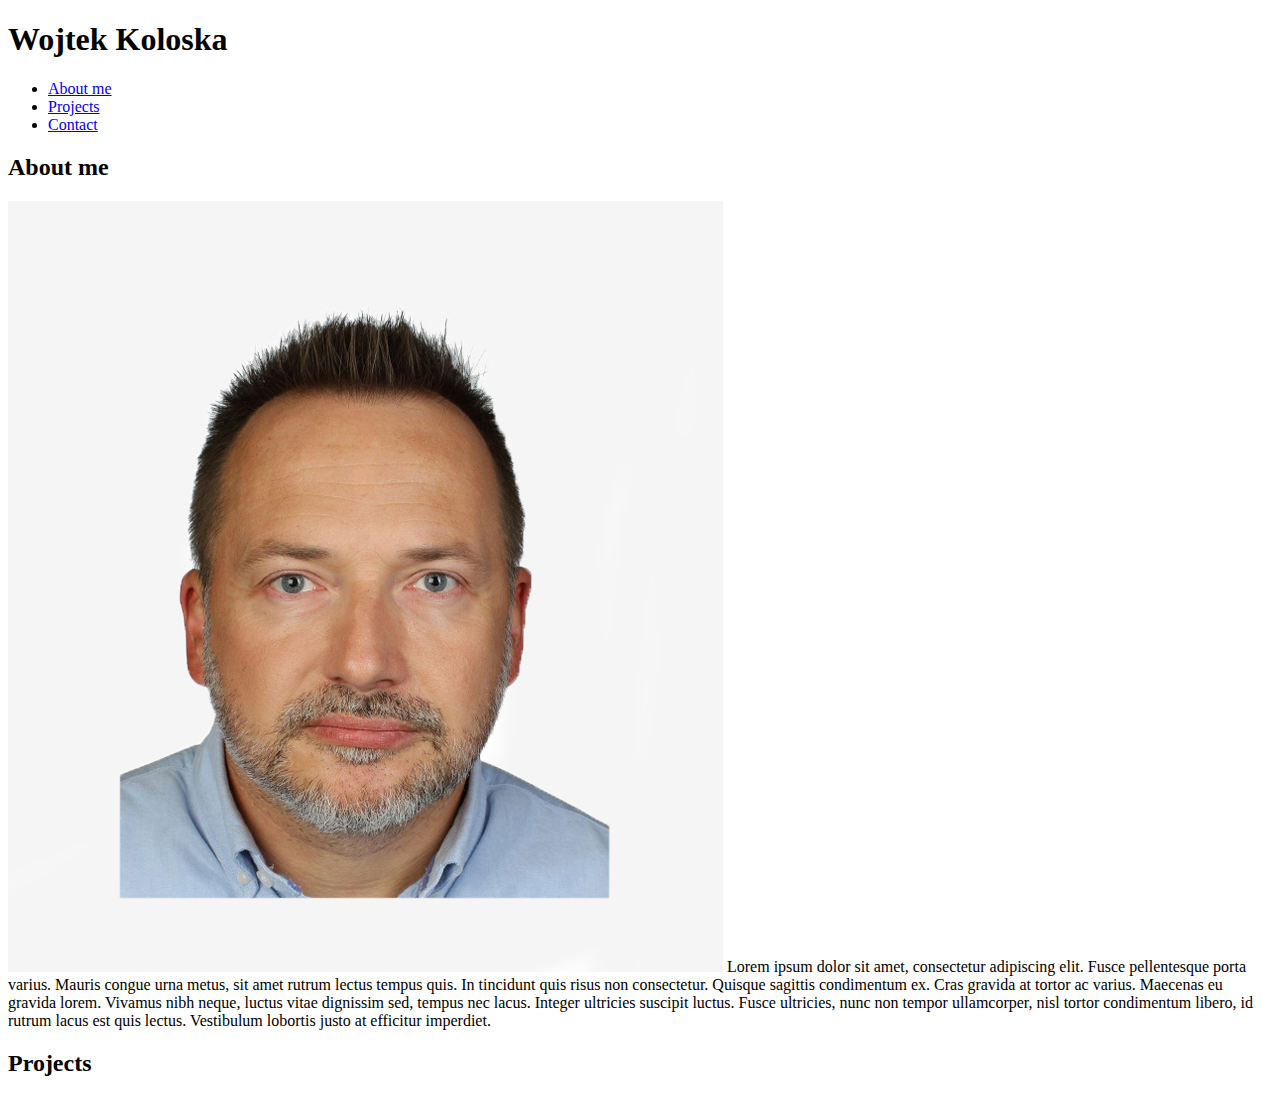
==== index.html @ 42754f9b "portfolio fonts & media Q" ====
<!DOCTYPE html>
<html lang="en">
<head>
    <meta charset="UTF-8">
    <meta http-equiv="X-UA-Compatible" content="IE=edge">
    <meta name="viewport" content="width=device-width, initial-scale=1.0">
    <title>WJK Portfolio</title>
    <link href="https://fonts.googleapis.com/css2?family=Lato:wght@300;400;700&display=swap" rel="stylesheet">
    <link rel="stylesheet" href="style.css">
</head>
<body>
    <header>
        <div class="container">
            
            <nav class="main-nav">
                <div class="name">
                    <h1>Wojtek Koloska</h1>
                </div>
                <ul>
                    <li><a href="#">About me</a></li>
                    <li><a href="#">Projects</a></li>
                    <li><a href="#">Contact</a></li>
                </ul>
            </nav>
        </div>
    </header>
    <main>
        <!-- section.klasa i tab -->
        <section class="about">
            <div class="container">
                <div class="container-left">
                    <h2>About me</h2>
                </div>
                <div class="container-right">
                    
                    <p>
                        <img src="./assets/dowód_IMG_0293 kopia2grey.jpg" alt="My face">
                        Lorem ipsum dolor sit amet, consectetur adipiscing elit. Fusce pellentesque porta varius. Mauris congue urna metus, sit amet rutrum lectus tempus quis. In tincidunt quis risus non consectetur. Quisque sagittis condimentum ex. Cras gravida at tortor ac varius. Maecenas eu gravida lorem. Vivamus nibh neque, luctus vitae dignissim sed, tempus nec lacus. Integer ultricies suscipit luctus. Fusce ultricies, nunc non tempor ullamcorper, nisl tortor condimentum libero, id rutrum lacus est quis lectus. Vestibulum lobortis justo at efficitur imperdiet.</p>
                </div>
            </div>
        </section>
        <section class="projects">
            <div class="container">
                <div class="container-left"><h2>Projects</h2></div>
                <div class="container-right">
                    <div class="project"></div>
                    <div class="project"></div>
                    <div class="project"></div>
                    <div class="project"></div>
                    <div class="project"></div>
                    <div class="project"></div>
                    <div class="project"></div>
                </div>
            </div>
        </section>
        <section class="contact">
            <div class="container">
                <div class="container-left"></div>
                <div class="container-right"></div>
            </div>
        </section>
    </main>
    <footer></footer>
</body>
</html>
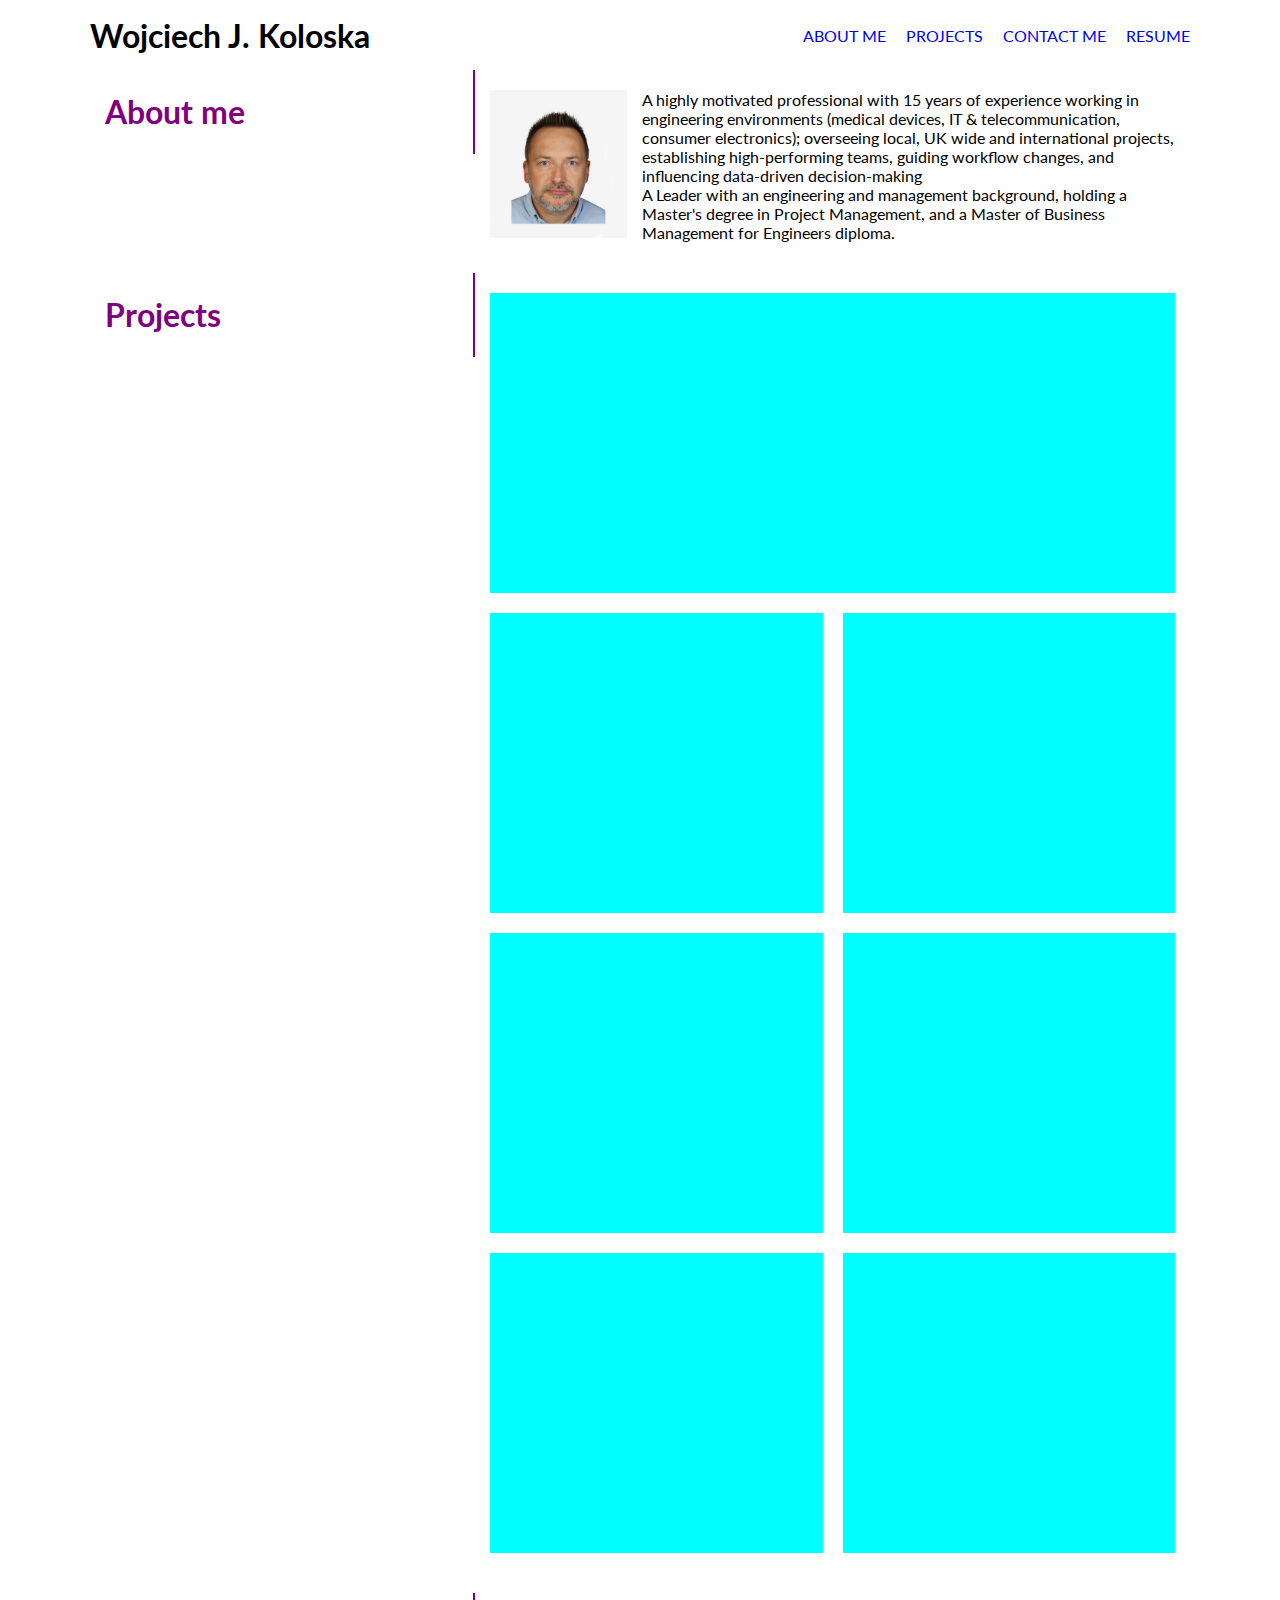
==== commit c9478ced: "background-header" ====
--- a/index.html
+++ b/index.html
@@ -6,7 +6,7 @@
     <meta name="viewport" content="width=device-width, initial-scale=1.0">
     <title>WJK Portfolio</title>
     <link href="https://fonts.googleapis.com/css2?family=Lato:wght@300;400;700&display=swap" rel="stylesheet">
-    <link rel="stylesheet" href="style.css">
+    <link rel="stylesheet" href="./css/style.css">
 </head>
 <body>
     <header>
@@ -14,18 +14,19 @@
             
             <nav class="main-nav">
                 <div class="name">
-                    <h1>Wojtek Koloska</h1>
+                    <h1>Wojciech J. Koloska</h1>
                 </div>
                 <ul>
                     <li><a href="#">About me</a></li>
                     <li><a href="#">Projects</a></li>
-                    <li><a href="#">Contact</a></li>
+                    <li><a href="#">Contact Me</a></li>
+                    <li><a href="#">Resume</a></li>
                 </ul>
             </nav>
         </div>
     </header>
     <main>
-        <!-- section.klasa i tab -->
+        
         <section class="about">
             <div class="container">
                 <div class="container-left">
@@ -35,7 +36,10 @@
                     
                     <p>
                         <img src="./assets/dowód_IMG_0293 kopia2grey.jpg" alt="My face">
-                        Lorem ipsum dolor sit amet, consectetur adipiscing elit. Fusce pellentesque porta varius. Mauris congue urna metus, sit amet rutrum lectus tempus quis. In tincidunt quis risus non consectetur. Quisque sagittis condimentum ex. Cras gravida at tortor ac varius. Maecenas eu gravida lorem. Vivamus nibh neque, luctus vitae dignissim sed, tempus nec lacus. Integer ultricies suscipit luctus. Fusce ultricies, nunc non tempor ullamcorper, nisl tortor condimentum libero, id rutrum lacus est quis lectus. Vestibulum lobortis justo at efficitur imperdiet.</p>
+                        A highly motivated professional with 15 years of experience working in engineering environments (medical devices, IT & telecommunication, consumer electronics); 
+                        overseeing local, UK wide and international projects, establishing high-performing teams, guiding workflow changes, and influencing data-driven decision-making <br>
+                        A Leader with an engineering and management background, holding a Master's degree in Project Management, and a Master of Business Management for Engineers diploma.
+                        </p>
                 </div>
             </div>
         </section>
--- a/css/style.css
+++ b/css/style.css
@@ -0,0 +1,132 @@
+* {
+  
+  box-sizing: border-box;
+  margin: 0;
+  padding: 0;
+}
+
+body {
+  font-family: 'Lato', Arial, sans-serif;
+}
+
+.container {
+  width: 100%;
+  max-width: 1100px;
+  margin: 0 auto;
+}
+
+header {
+  width: 100%;
+  display: flex;
+  align-items: center;
+  justify-content: space-between;
+  background-image: url(../assets/02-hero-bg.jpg);
+  height: 70px;
+}
+
+header nav {
+  display: flex;
+  width: fit-content;
+  align-items: center;
+  justify-content: space-between;
+  width: 100%;
+}
+
+header nav ul {
+  display: flex;
+}
+header nav ul li {
+  
+  list-style: none;
+  margin-right: 20px;
+}
+header nav ul li:last-child {
+  margin-right: 0;
+}
+header nav ul li a {
+  text-decoration: none;
+  text-transform: uppercase;
+}
+
+.container {
+  width: 100%;
+  display: flex;
+}
+
+.container .container-left {
+  height: 100%;
+  border-right: 2px solid purple;
+  padding: 20px 15px;
+  width: 35%;
+}
+
+.container .container-left h2 {
+  font-size: 32px;
+  line-height: 44px;
+  color: purple;
+}
+
+.container .container-right {
+  width: 65%;
+  float: left;
+  padding: 20px 15px;
+}
+
+.container .container-right img {
+  height: auto;
+  width: 20%;
+  float: left;
+  margin: 0 15px 15px 0;
+}
+
+.container .container-right p {
+  float: left;
+}
+
+.projects .container-right {
+  display: flex;
+  flex-wrap: wrap;
+}
+
+.project {
+  flex-basis: calc(50% - 10px);
+  background-color: aqua;
+  height: 300px;
+  margin-bottom: 20px;
+  margin-right: 20px;
+}
+.project:first-child {
+  flex-basis: 100%;
+  margin-bottom: 20px;
+}
+.project:nth-child(2n + 1) {
+  margin-right: 0;
+}
+
+@media screen and (max-width: 768px) {
+ 
+  .container {
+      flex-direction: column;
+  }
+  .container .container-left {
+      width: 100%;
+      border-right: none;
+      border-bottom: 2px solid purple;
+  }
+  .container .container-right {
+      width: 100%;
+  }
+  .project {
+      flex-basis: 100%;
+      height: 200px;
+      margin-bottom: 20px;
+      margin-right: 0px;
+  }
+  nav {
+      flex-direction: column;
+      align-items: center;
+  }
+  .name {
+      margin-bottom: 7px;
+  }
+}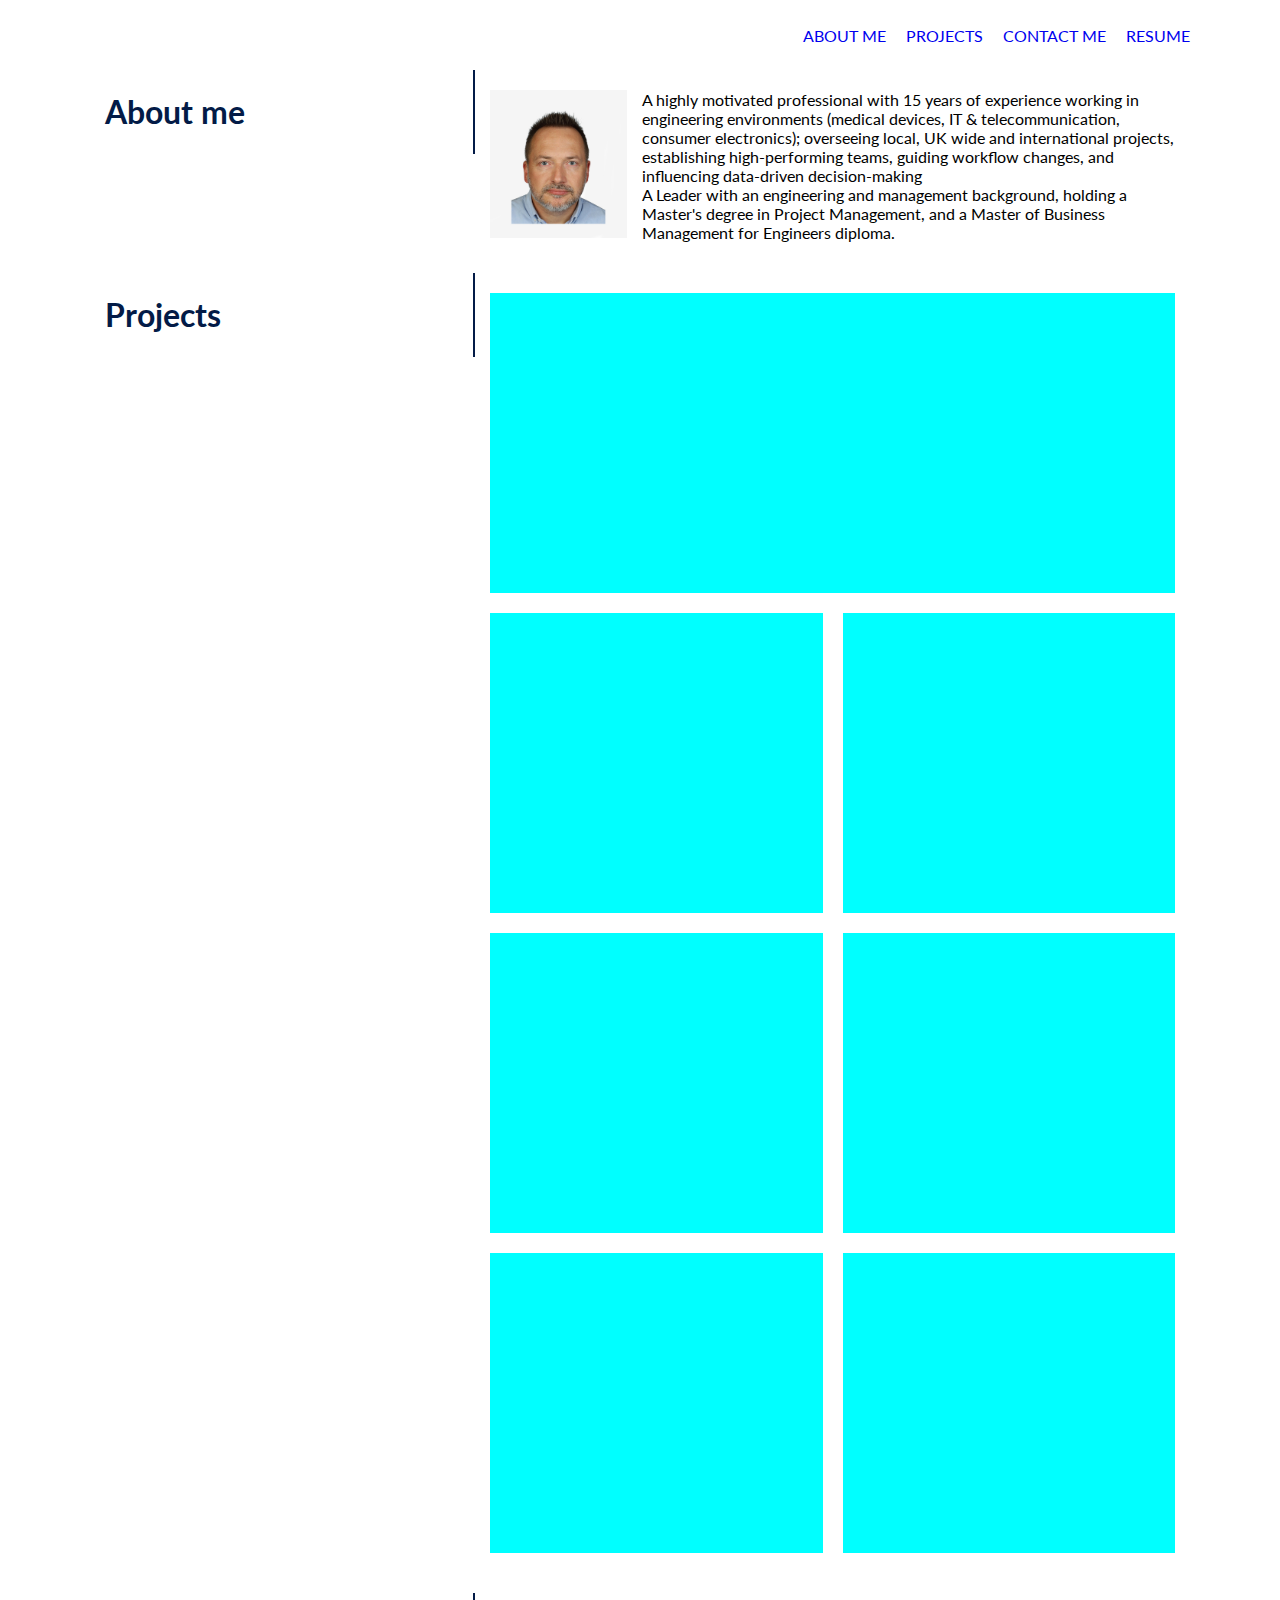
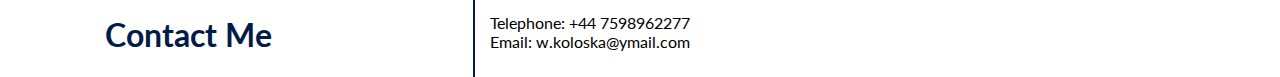
==== commit 7b98306d: "Contact Me" ====
--- a/index.html
+++ b/index.html
@@ -11,7 +11,7 @@
 <body>
     <header>
         <div class="container">
-            
+ <!-- NAV Panel -->           
             <nav class="main-nav">
                 <div class="name">
                     <h1>Wojciech J. Koloska</h1>
@@ -26,7 +26,9 @@
         </div>
     </header>
     <main>
-        
+
+      <!-- About me section -->  
+
         <section class="about">
             <div class="container">
                 <div class="container-left">
@@ -43,9 +45,12 @@
                 </div>
             </div>
         </section>
+
+        <!-- Project Section -->
+
         <section class="projects">
             <div class="container">
-                <div class="container-left"><h2>Projects</h2></div>
+                <div class="container-left"><h2>Projects </h2></div>
                 <div class="container-right">
                     <div class="project"></div>
                     <div class="project"></div>
@@ -57,13 +62,20 @@
                 </div>
             </div>
         </section>
+
+        <!-- Contact me Section -->
+
         <section class="contact">
             <div class="container">
-                <div class="container-left"></div>
-                <div class="container-right"></div>
+                <div class="container-left"> <h2>Contact Me</h2></div>
+                <div class="container-right"> 
+                    <p> Telephone: +44 7598962277 </p> <br>
+                    <p> Email: w.koloska@ymail.com </p>
+                     
+                </div>
             </div>
         </section>
     </main>
-    <footer></footer>
+    <footer>   </footer>
 </body>
 </html>--- a/css/style.css
+++ b/css/style.css
@@ -22,6 +22,10 @@
   justify-content: space-between;
   background-image: url(../assets/02-hero-bg.jpg);
   height: 70px;
+}
+
+.name h1 {
+  color: white;
 }
 
 header nav {
@@ -55,7 +59,7 @@
 
 .container .container-left {
   height: 100%;
-  border-right: 2px solid purple;
+  border-right: 2px solid rgb(3, 27, 71);
   padding: 20px 15px;
   width: 35%;
 }
@@ -63,7 +67,7 @@
 .container .container-left h2 {
   font-size: 32px;
   line-height: 44px;
-  color: purple;
+  color: rgb( 3, 27, 71);
 }
 
 .container .container-right {
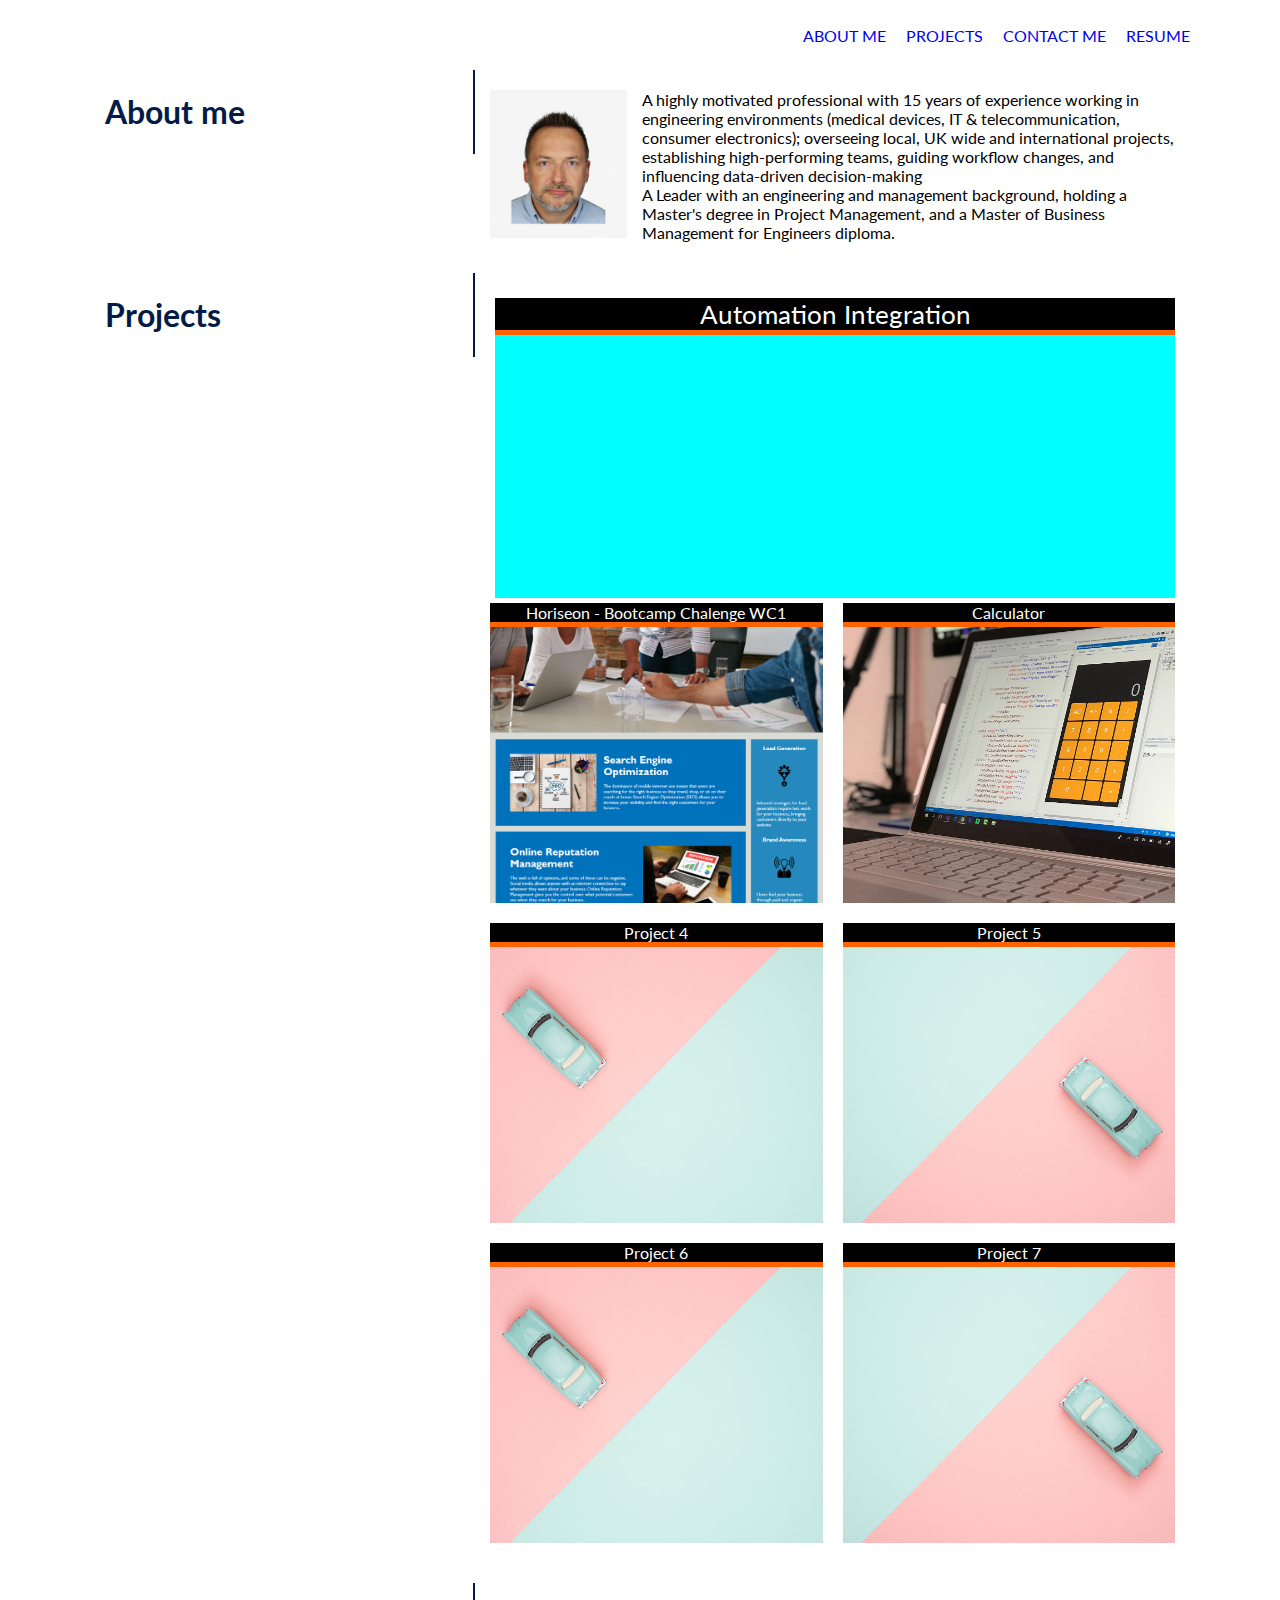
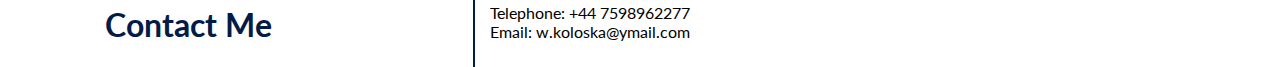
==== commit c7a505c5: "project section customisation" ====
--- a/index.html
+++ b/index.html
@@ -50,15 +50,39 @@
 
         <section class="projects">
             <div class="container">
-                <div class="container-left"><h2>Projects </h2></div>
+                <div class="container-left"><h2> Projects </h2></div>
                 <div class="container-right">
-                    <div class="project"></div>
-                    <div class="project"></div>
-                    <div class="project"></div>
-                    <div class="project"></div>
-                    <div class="project"></div>
-                    <div class="project"></div>
-                    <div class="project"></div>
+                    <div id="Automation" class="project" > 
+                        <div class="project-heading"> Automation Integration </div> 
+                    </div>
+
+
+                    <div id="Horiseon" class="project"> 
+                        <div class="project-heading"> Horiseon - Bootcamp Chalenge WC1 </div>
+
+                    </div>
+
+
+                    <div id="Calculator" class="project"> 
+                        <div class="project-heading"> Calculator </div> 
+                     </div>
+
+                    <div class="project"> 
+                        <div class="project-heading"> Project 4 </div>  
+                    </div>
+
+                    <div class="project"> 
+                        <div class="project-heading"> Project 5 </div>
+                    </div>
+
+                    <div class="project"> 
+                        <div class="project-heading"> Project 6 </div>  
+                    </div>
+
+                    <div class="project"> 
+                        <div class="project-heading"> Project 7 </div>  
+                    </div>
+
                 </div>
             </div>
         </section>
--- a/css/style.css
+++ b/css/style.css
@@ -3,6 +3,10 @@
   box-sizing: border-box;
   margin: 0;
   padding: 0;
+}
+
+.name h1 {
+  color: white;
 }
 
 body {
@@ -24,9 +28,7 @@
   height: 70px;
 }
 
-.name h1 {
-  color: white;
-}
+
 
 header nav {
   display: flex;
@@ -91,6 +93,8 @@
   display: flex;
   flex-wrap: wrap;
 }
+
+/* projects - all */
 
 .project {
   flex-basis: calc(50% - 10px);
@@ -98,15 +102,79 @@
   height: 300px;
   margin-bottom: 20px;
   margin-right: 20px;
-}
+  cursor: pointer;
+  background-position: center;
+  background-size: cover;
+  background-repeat: no-repeat; 
+  background-image: url(../assets/02-space_holder\ left.jpg); /* space holder left */
+}
+
+
+/* ------------------ Main Project - custom ----------------------- */ 
 .project:first-child {
   flex-basis: 100%;
   margin-bottom: 20px;
-}
+  
+  /* first child - cosmetics */
+  background-position: center;
+  background-size: cover;
+  background-repeat: no-repeat;
+  margin: 5px;
+  
+  
+
+}
+
+/* ----------------  secondary project's - custom ---------------- */
+
+
+
+/* other children's - (2n+1) cosmetics */ 
 .project:nth-child(2n + 1) {
   margin-right: 0;
-}
-
+  background-image: url(../assets/02-space_holder\ right.jpg);
+}
+
+
+/* ------------- project headings ------------ */
+
+.project-heading {
+  background-color: black;
+  text-align: center;  
+  color: white;
+  font-size: 16px;
+  border-bottom: 5px solid #FF6200;
+   }
+
+.project:first-child .project-heading {
+ 
+  background-color: black;
+  text-align: center;  
+  color: white;
+  font-size: 26px;
+  border-bottom:  5px solid #FF6200; }
+  
+
+/* ------ single project spec - by project ID ------ */ 
+
+#Automation {
+  background-image: url(../assets/IMG_0145.JPG);
+}
+
+#Horiseon {
+  background-image: url(../assets/challenge-WC1.png);
+  background-position:center;
+  background-size:cover;
+  background-repeat: no-repeat;
+}
+
+#Calculator{
+  background-image: url(../assets/02-portfolio-2.jpg );
+}
+
+
+
+/* ----------------- Media Query ------------ */ 
 @media screen and (max-width: 768px) {
  
   .container {
@@ -125,6 +193,7 @@
       height: 200px;
       margin-bottom: 20px;
       margin-right: 0px;
+              
   }
   nav {
       flex-direction: column;
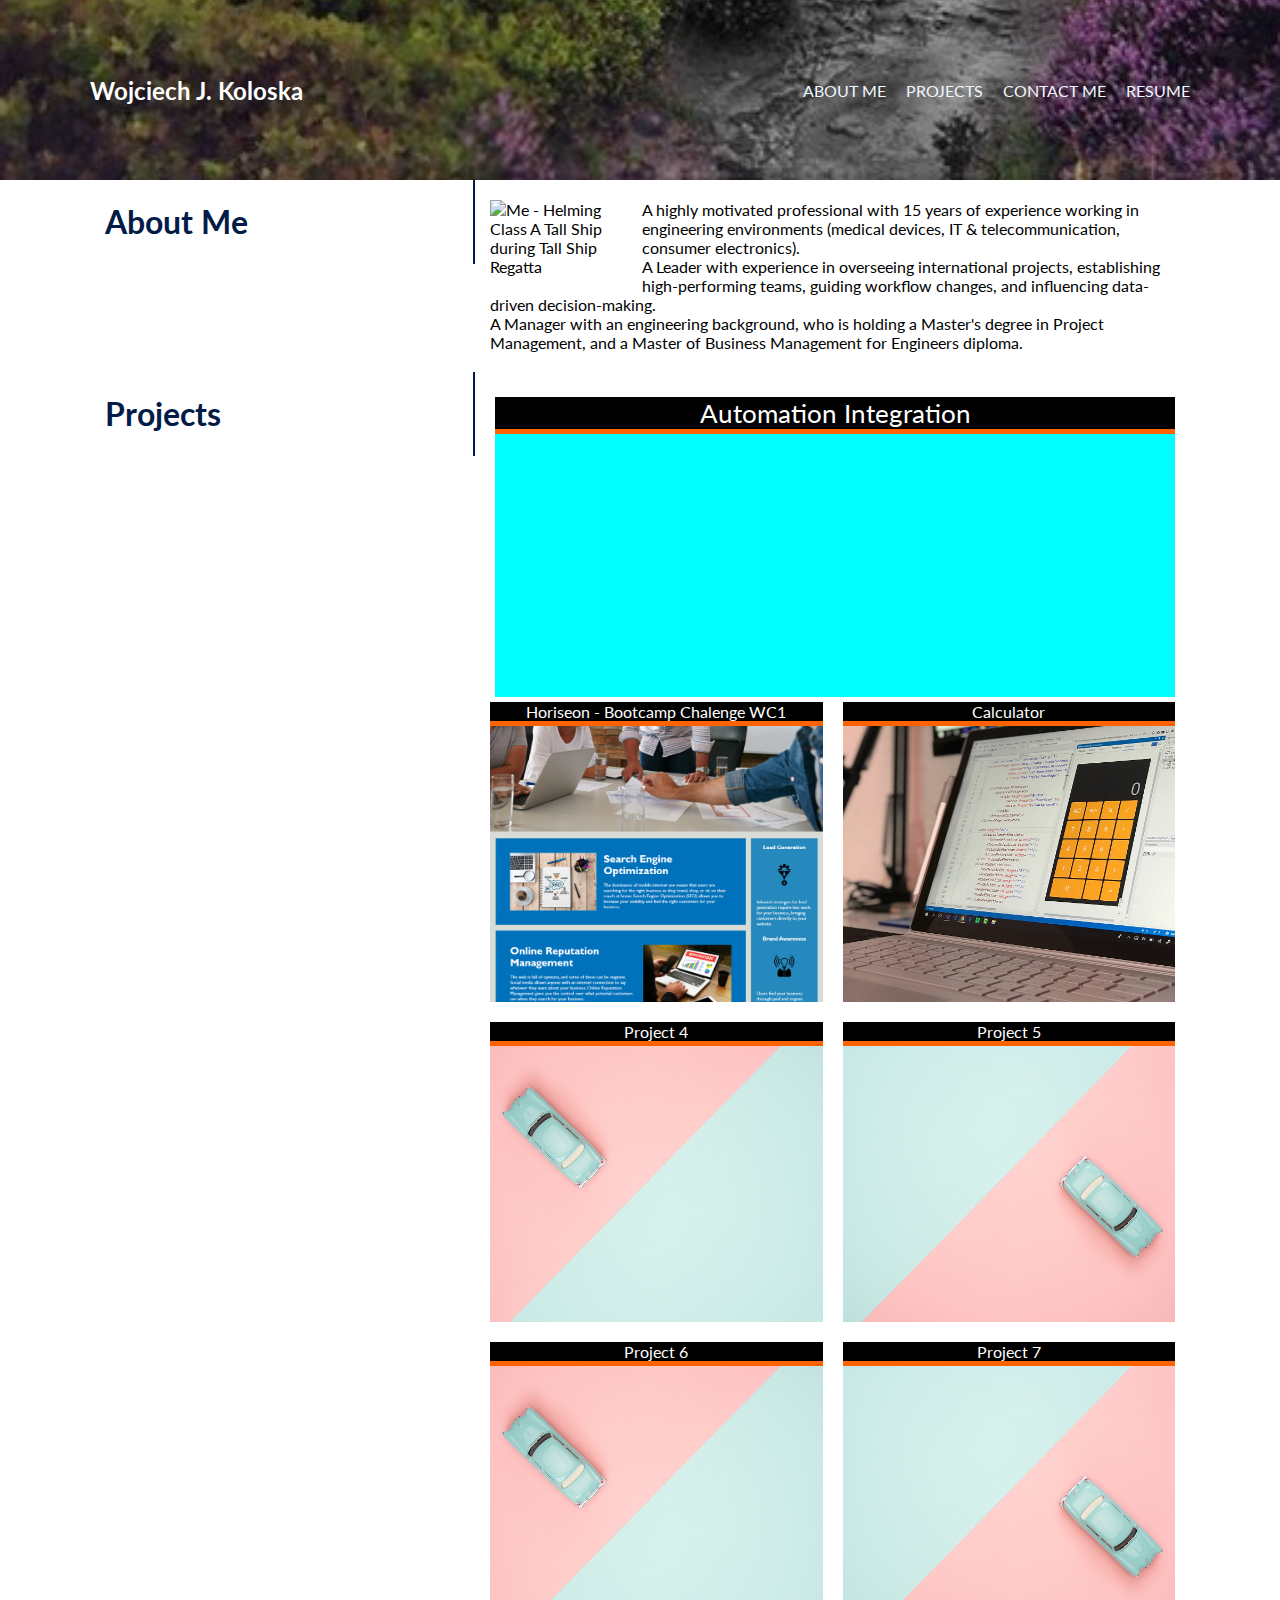
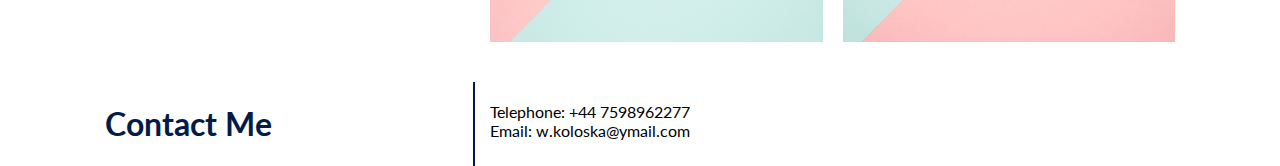
==== commit 41eb20d4: "header and nav upgrade: links+new tab resume" ====
--- a/index.html
+++ b/index.html
@@ -17,10 +17,11 @@
                     <h1>Wojciech J. Koloska</h1>
                 </div>
                 <ul>
-                    <li><a href="#">About me</a></li>
-                    <li><a href="#">Projects</a></li>
-                    <li><a href="#">Contact Me</a></li>
-                    <li><a href="#">Resume</a></li>
+                    <li><a href="#about">About Me</a></li>
+                    <li><a href="#projects">Projects</a></li>
+                    <li><a href="#contact">Contact Me</a></li>
+                    <!-- PDF resume targeting into new Tab -->
+                    <li><a href="assets/CV _ Project Manager _ Wojciech Koloska.pdf" target="_blank">Resume</a></li> 
                 </ul>
             </nav>
         </div>
@@ -32,15 +33,15 @@
         <section class="about">
             <div class="container">
                 <div class="container-left">
-                    <h2>About me</h2>
+                    <h2 id="about"> About Me</h2>
                 </div>
                 <div class="container-right">
                     
                     <p>
-                        <img src="./assets/dowód_IMG_0293 kopia2grey.jpg" alt="My face">
-                        A highly motivated professional with 15 years of experience working in engineering environments (medical devices, IT & telecommunication, consumer electronics); 
-                        overseeing local, UK wide and international projects, establishing high-performing teams, guiding workflow changes, and influencing data-driven decision-making <br>
-                        A Leader with an engineering and management background, holding a Master's degree in Project Management, and a Master of Business Management for Engineers diploma.
+                        <img src="./assets/DSCF1150.JPG" alt="Me - Helming Class A Tall Ship during Tall Ship Regatta ">
+                        A highly motivated professional with 15 years of experience working in engineering environments (medical devices, IT & telecommunication, consumer electronics). <br>
+                        A Leader with experience in overseeing international projects, establishing high-performing teams, guiding workflow changes, and influencing data-driven decision-making. <br>
+                        A Manager with an engineering background, who is holding a Master's degree in Project Management, and a Master of Business Management for Engineers diploma.
                         </p>
                 </div>
             </div>
@@ -50,7 +51,7 @@
 
         <section class="projects">
             <div class="container">
-                <div class="container-left"><h2> Projects </h2></div>
+                <div id="projects" class="container-left"><h2> Projects </h2></div>
                 <div class="container-right">
                     <div id="Automation" class="project" > 
                         <div class="project-heading"> Automation Integration </div> 
@@ -87,19 +88,21 @@
             </div>
         </section>
 
+        
+            </div>
+        </section>
+    </main>
+    <footer>  
         <!-- Contact me Section -->
 
         <section class="contact">
             <div class="container">
-                <div class="container-left"> <h2>Contact Me</h2></div>
+                <div id="contact" class="container-left"> <h2>Contact Me</h2></div>
                 <div class="container-right"> 
                     <p> Telephone: +44 7598962277 </p> <br>
                     <p> Email: w.koloska@ymail.com </p>
                      
                 </div>
-            </div>
-        </section>
-    </main>
-    <footer>   </footer>
+    </footer>
 </body>
 </html>--- a/css/style.css
+++ b/css/style.css
@@ -7,6 +7,12 @@
 
 .name h1 {
   color: white;
+  font-size: x-large;
+}
+
+a{
+  color:aliceblue;
+   
 }
 
 body {
@@ -17,6 +23,7 @@
   width: 100%;
   max-width: 1100px;
   margin: 0 auto;
+  
 }
 
 header {
@@ -24,9 +31,14 @@
   display: flex;
   align-items: center;
   justify-content: space-between;
-  background-image: url(../assets/02-hero-bg.jpg);
-  height: 70px;
-}
+  min-height: 100px;
+  height: 20vh;
+  background-image: url(../assets/wrzosowisko.jpg);
+  background-position: bottom;
+  background-size:cover;
+  background-repeat: no-repeat; } 
+
+  
 
 
 
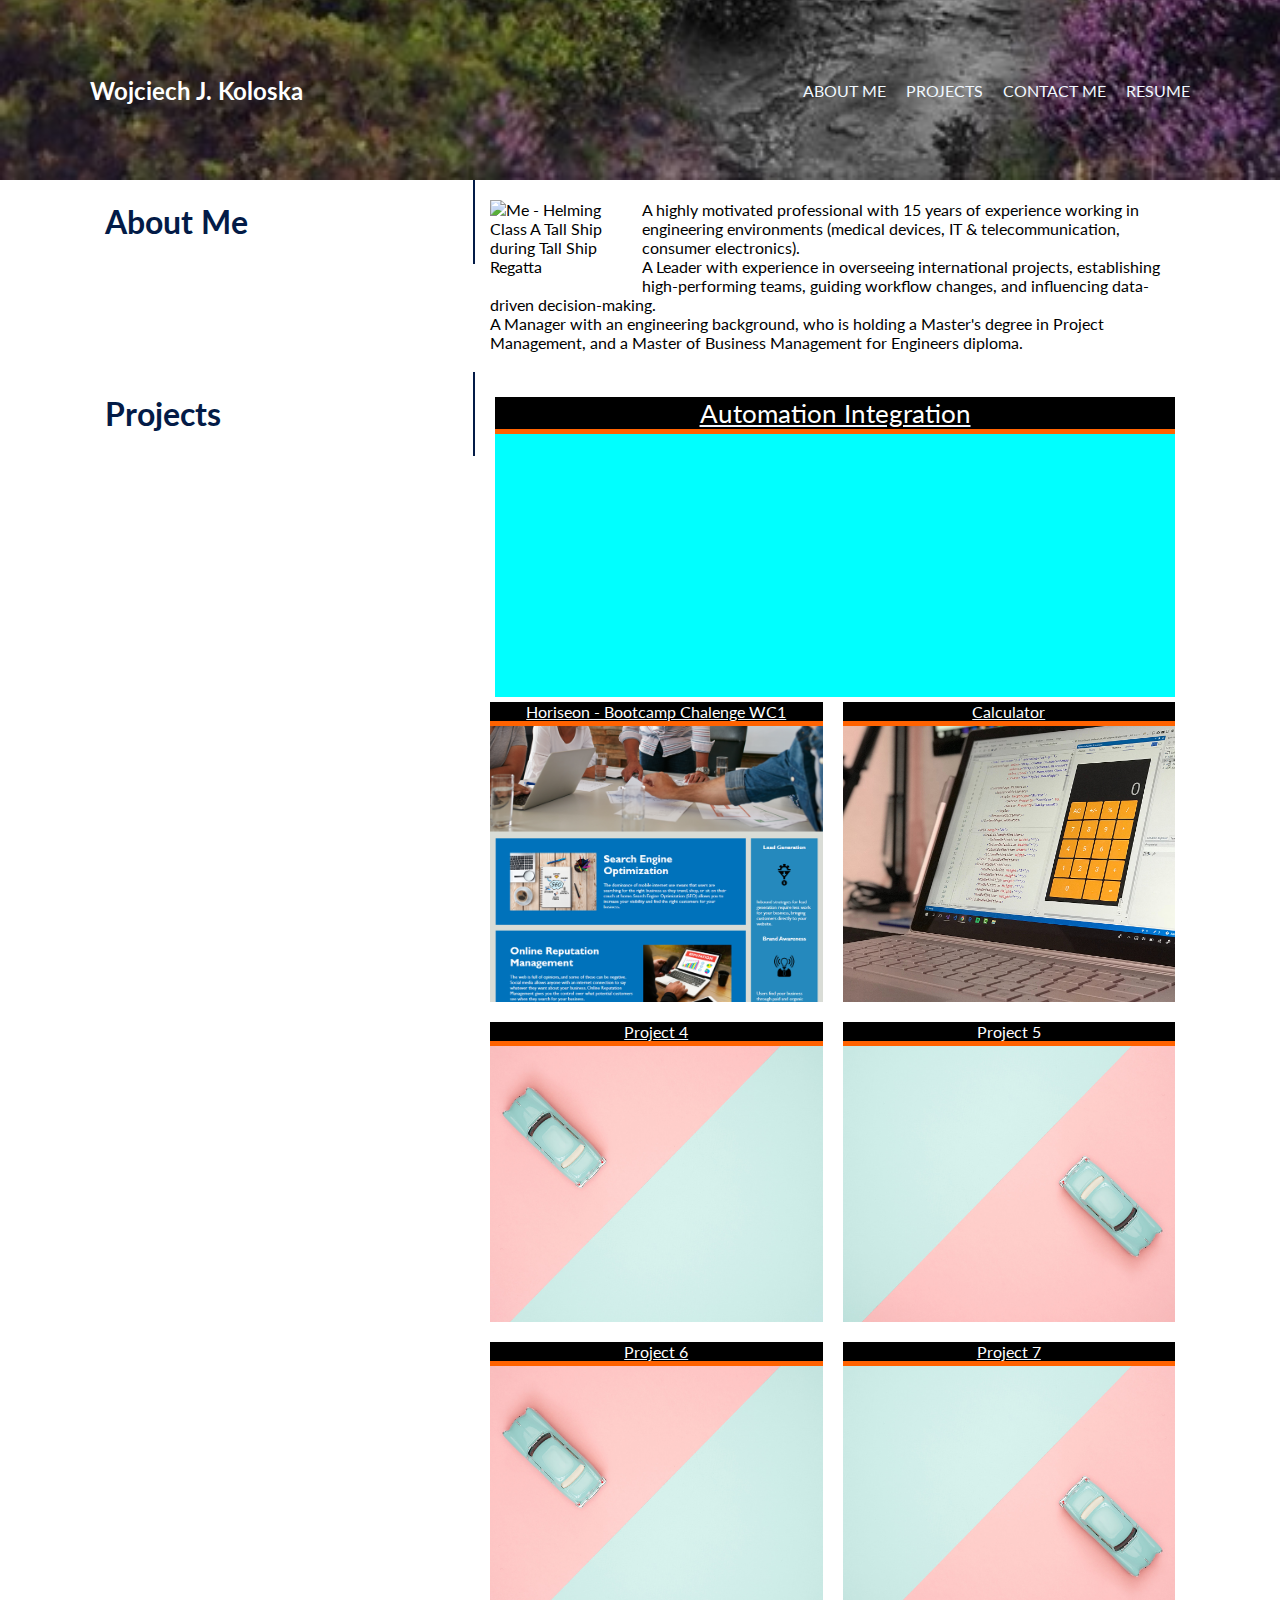
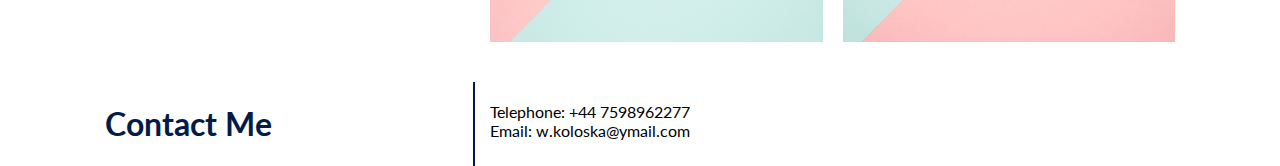
==== commit d3028e4c: "targeting links" ====
--- a/index.html
+++ b/index.html
@@ -53,35 +53,49 @@
             <div class="container">
                 <div id="projects" class="container-left"><h2> Projects </h2></div>
                 <div class="container-right">
+                    
                     <div id="Automation" class="project" > 
-                        <div class="project-heading"> Automation Integration </div> 
+                        <a href="#contact"> <!-- targeting "contact section" -->
+                        <div  class="project-heading"> Automation Integration </div> 
+                        </a>
                     </div>
-
+                    
 
                     <div id="Horiseon" class="project"> 
+                        <a href="https://w-jk.github.io/WC1_Horiseon/" target="_blank"> <!-- targeting "git deployment" -->
                         <div class="project-heading"> Horiseon - Bootcamp Chalenge WC1 </div>
-
+                        </a>
                     </div>
 
 
                     <div id="Calculator" class="project"> 
+                        <a href="#" target="_parent"> <!-- targeting "home" -->
                         <div class="project-heading"> Calculator </div> 
+                        </a>
                      </div>
 
                     <div class="project"> 
-                        <div class="project-heading"> Project 4 </div>  
+                        <a href="#" target="_parent">
+                        <div class="project-heading"> Project 4 </div> 
+                        </a> 
                     </div>
 
                     <div class="project"> 
+                        <a href="#" target="_parent"></a>
                         <div class="project-heading"> Project 5 </div>
+                        </a>
                     </div>
 
                     <div class="project"> 
-                        <div class="project-heading"> Project 6 </div>  
+                        <a href="#" target="_parent">
+                        <div class="project-heading"> Project 6 </div> 
+                        </a> 
                     </div>
 
                     <div class="project"> 
-                        <div class="project-heading"> Project 7 </div>  
+                        <a href="#" target="_parent">
+                        <div class="project-heading"> Project 7 </div> 
+                        </a> 
                     </div>
 
                 </div>
--- a/css/style.css
+++ b/css/style.css
@@ -119,6 +119,7 @@
   background-size: cover;
   background-repeat: no-repeat; 
   background-image: url(../assets/02-space_holder\ left.jpg); /* space holder left */
+
 }
 
 
@@ -171,6 +172,8 @@
 
 #Automation {
   background-image: url(../assets/IMG_0145.JPG);
+  
+
 }
 
 #Horiseon {
@@ -183,6 +186,7 @@
 #Calculator{
   background-image: url(../assets/02-portfolio-2.jpg );
 }
+
 
 
 
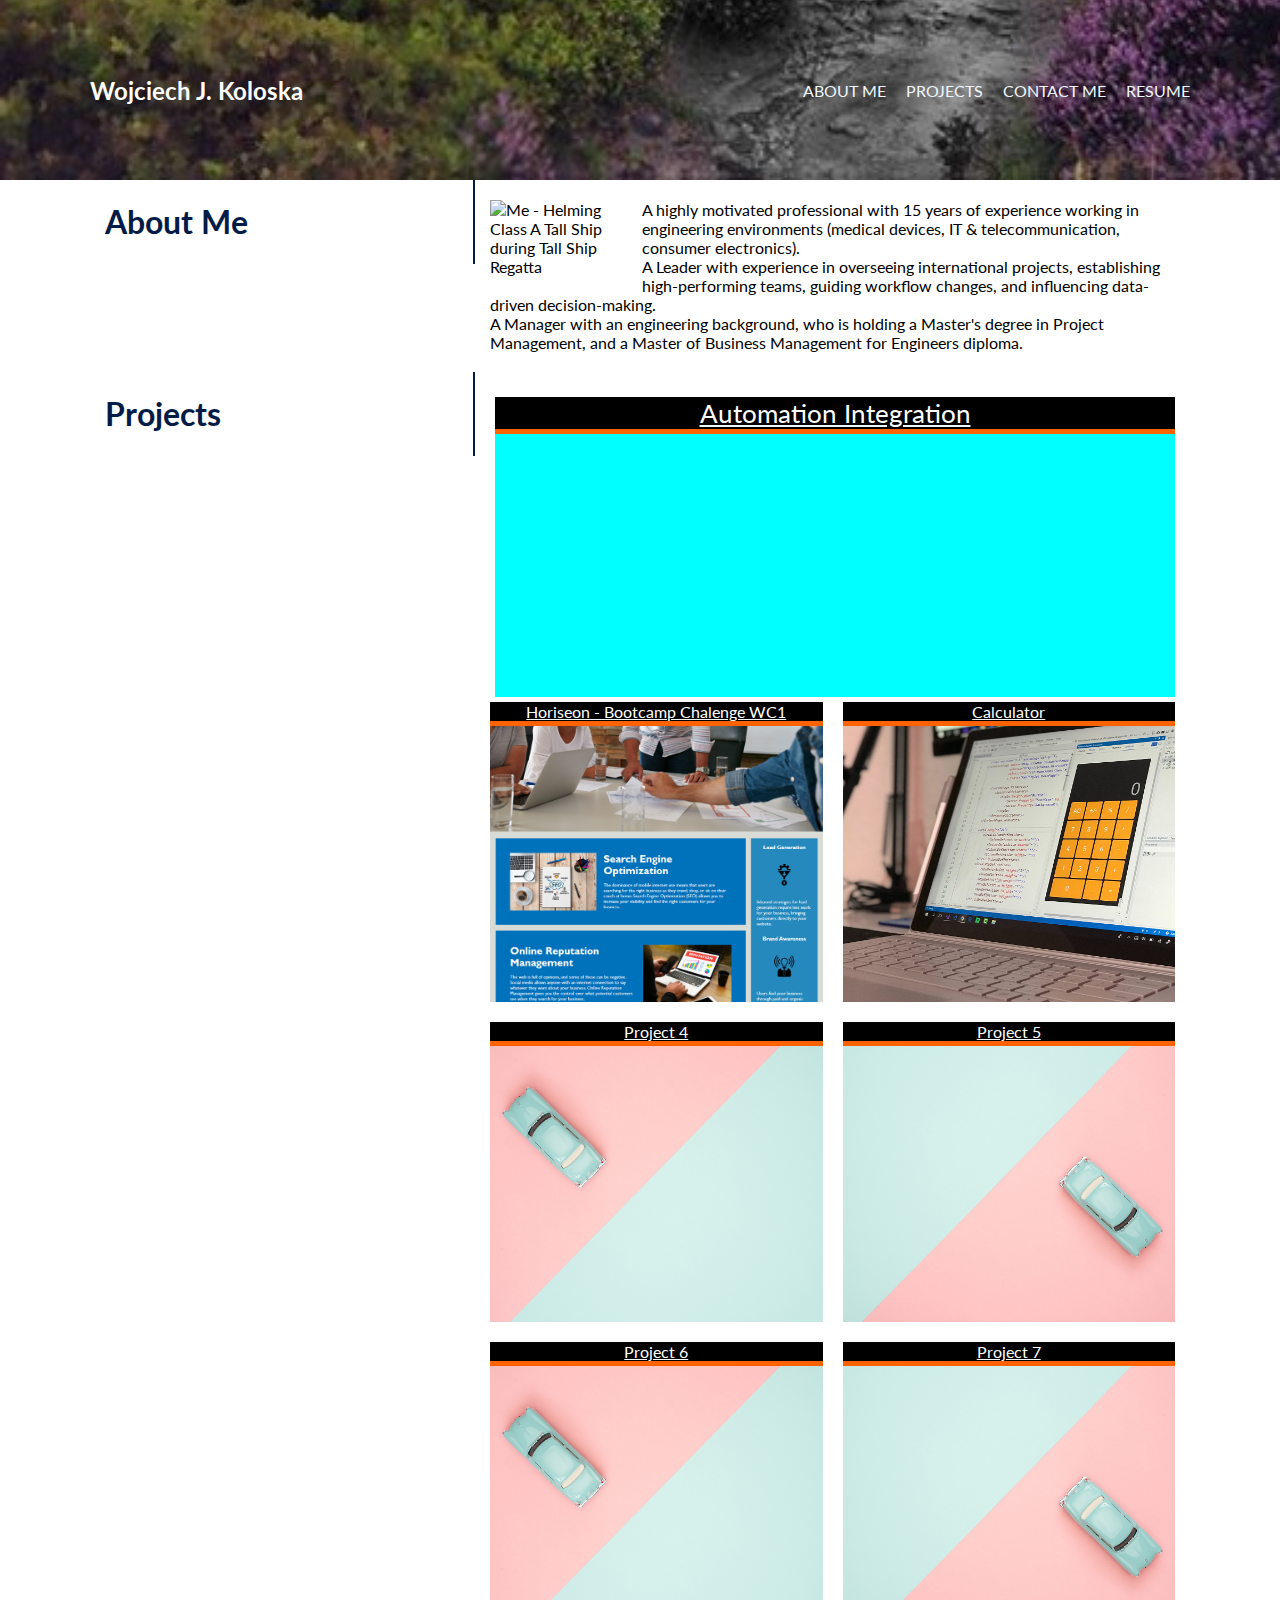
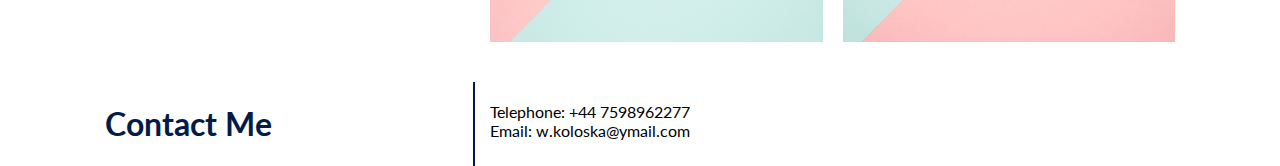
==== commit 64b85b84: "consmetics/accesibility" ====
--- a/index.html
+++ b/index.html
@@ -13,15 +13,15 @@
         <div class="container">
  <!-- NAV Panel -->           
             <nav class="main-nav">
-                <div class="name">
-                    <h1>Wojciech J. Koloska</h1>
+                <div class="name" alt="Let me introduce myself">
+                    <h1 alt="My name">Wojciech J. Koloska</h1>
                 </div>
                 <ul>
-                    <li><a href="#about">About Me</a></li>
-                    <li><a href="#projects">Projects</a></li>
-                    <li><a href="#contact">Contact Me</a></li>
+                    <li><a href="#about" alt="Know more about me">About Me</a></li>
+                    <li><a href="#projects" alt="Please look at my projects">Projects</a></li>
+                    <li><a href="#contact" alt="Find my contact details">Contact Me</a></li>
                     <!-- PDF resume targeting into new Tab -->
-                    <li><a href="assets/CV _ Project Manager _ Wojciech Koloska.pdf" target="_blank">Resume</a></li> 
+                    <li><a href="assets/CV _ Project Manager _ Wojciech Koloska.pdf" target="_blank" alt="Click and aollow my resume on new page">Resume</a></li> 
                 </ul>
             </nav>
         </div>
@@ -49,51 +49,51 @@
 
         <!-- Project Section -->
 
-        <section class="projects">
+        <section class="projects" alt="My Projects Portfolio">
             <div class="container">
                 <div id="projects" class="container-left"><h2> Projects </h2></div>
                 <div class="container-right">
                     
-                    <div id="Automation" class="project" > 
+                    <div id="Automation" class="project" alt="Leading Automation integration and UAT tests coordination"> 
                         <a href="#contact"> <!-- targeting "contact section" -->
                         <div  class="project-heading"> Automation Integration </div> 
                         </a>
                     </div>
                     
 
-                    <div id="Horiseon" class="project"> 
+                    <div id="Horiseon" class="project" alt="My first Bootcamp Chalenge"> 
                         <a href="https://w-jk.github.io/WC1_Horiseon/" target="_blank"> <!-- targeting "git deployment" -->
                         <div class="project-heading"> Horiseon - Bootcamp Chalenge WC1 </div>
                         </a>
                     </div>
 
 
-                    <div id="Calculator" class="project"> 
+                    <div id="Calculator" class="project" alt="Project Calculator"> 
                         <a href="#" target="_parent"> <!-- targeting "home" -->
                         <div class="project-heading"> Calculator </div> 
                         </a>
                      </div>
 
-                    <div class="project"> 
+                    <div class="project" alt="Placeholder - awaiting next project"> 
                         <a href="#" target="_parent">
                         <div class="project-heading"> Project 4 </div> 
                         </a> 
                     </div>
 
-                    <div class="project"> 
-                        <a href="#" target="_parent"></a>
+                    <div class="project" alt="Placeholder - awaiting next project"> 
+                        <a href="#" target="_parent">
                         <div class="project-heading"> Project 5 </div>
                         </a>
                     </div>
 
-                    <div class="project"> 
+                    <div class="project" alt="Placeholder - awaiting next project"> 
                         <a href="#" target="_parent">
                         <div class="project-heading"> Project 6 </div> 
                         </a> 
                     </div>
 
                     <div class="project"> 
-                        <a href="#" target="_parent">
+                        <a href="#" target="_parent" alt="Placeholder - awaiting next project">
                         <div class="project-heading"> Project 7 </div> 
                         </a> 
                     </div>
@@ -111,10 +111,10 @@
 
         <section class="contact">
             <div class="container">
-                <div id="contact" class="container-left"> <h2>Contact Me</h2></div>
+                <div id="contact" class="container-left" alt="My contact details"> <h2>Contact Me</h2></div>
                 <div class="container-right"> 
-                    <p> Telephone: +44 7598962277 </p> <br>
-                    <p> Email: w.koloska@ymail.com </p>
+                    <p alt="my mobile number"> Telephone: +44 7598962277 </p> <br>
+                    <p alr="my email"> Email: w.koloska@ymail.com </p>
                      
                 </div>
     </footer>
